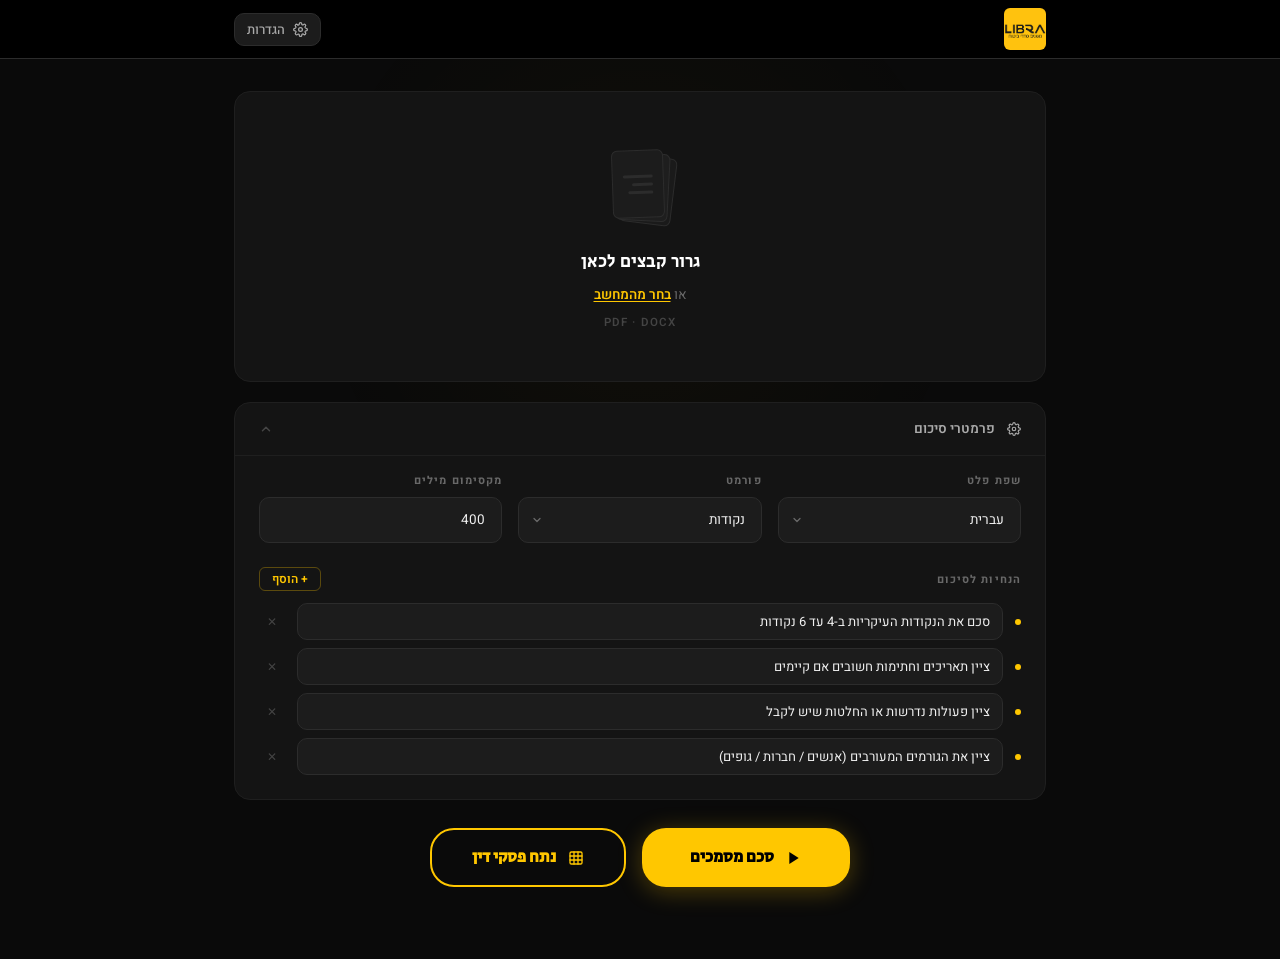
==== doc-summarizer-web/static/index.html @ 3adbd425 "Add court ruling analyzer with table output and Excel export - New /analyze endpoint extracts struct" ====
<!DOCTYPE html>
<html lang="he" dir="rtl">
<head>
  <meta charset="UTF-8" />
  <meta name="viewport" content="width=device-width, initial-scale=1.0" />
  <title>מסכם מסמכים</title>
  <link rel="preconnect" href="https://fonts.googleapis.com">
  <link rel="preconnect" href="https://fonts.gstatic.com" crossorigin>
  <link href="https://fonts.googleapis.com/css2?family=Secular+One&family=Heebo:wght@300;400;500;600;700;800&display=swap" rel="stylesheet">
  <link rel="stylesheet" href="style.css" />
</head>
<body>

  <!-- ─── Header ────────────────────────────────────────────── -->
  <header class="site-header">
    <div class="header-content">
      <div class="brand">
        <img src="libra-logo.png" alt="Libra" class="brand-logo" />
      </div>
      <button class="settings-toggle" id="settingsToggle" aria-label="הגדרות">
        <svg width="15" height="15" viewBox="0 0 24 24" fill="none" stroke="currentColor" stroke-width="2" stroke-linecap="round" stroke-linejoin="round">
          <circle cx="12" cy="12" r="3"/>
          <path d="M19.4 15a1.65 1.65 0 0 0 .33 1.82l.06.06a2 2 0 0 1-2.83 2.83l-.06-.06a1.65 1.65 0 0 0-1.82-.33 1.65 1.65 0 0 0-1 1.51V21a2 2 0 0 1-4 0v-.09A1.65 1.65 0 0 0 9 19.4a1.65 1.65 0 0 0-1.82.33l-.06.06a2 2 0 0 1-2.83-2.83l.06-.06A1.65 1.65 0 0 0 4.68 15a1.65 1.65 0 0 0-1.51-1H3a2 2 0 0 1 0-4h.09A1.65 1.65 0 0 0 4.6 9a1.65 1.65 0 0 0-.33-1.82l-.06-.06a2 2 0 0 1 2.83-2.83l.06.06A1.65 1.65 0 0 0 9 4.68a1.65 1.65 0 0 0 1-1.51V3a2 2 0 0 1 4 0v.09a1.65 1.65 0 0 0 1 1.51 1.65 1.65 0 0 0 1.82-.33l.06-.06a2 2 0 0 1 2.83 2.83l-.06.06A1.65 1.65 0 0 0 19.4 9a1.65 1.65 0 0 0 1.51 1H21a2 2 0 0 1 0 4h-.09a1.65 1.65 0 0 0-1.51 1z"/>
        </svg>
        הגדרות
      </button>
    </div>
  </header>

  <!-- ─── Settings Drawer ───────────────────────────────────── -->
  <div class="settings-overlay hidden" id="settingsOverlay">
    <div class="settings-scrim" onclick="closeSettingsPanel()"></div>
    <aside class="settings-drawer" id="settingsDrawer">
      <div class="drawer-header">
        <h2 class="drawer-title">הגדרות מערכת</h2>
        <button class="close-btn" onclick="closeSettingsPanel()" aria-label="סגור">
          <svg width="14" height="14" viewBox="0 0 24 24" fill="none" stroke="currentColor" stroke-width="2.5" stroke-linecap="round"><line x1="18" y1="6" x2="6" y2="18"/><line x1="6" y1="6" x2="18" y2="18"/></svg>
        </button>
      </div>

      <div class="drawer-body">
        <div class="field-group">
          <label class="field-label" for="apiKeyInput">Claude API Key</label>
          <div class="input-row">
            <input type="password" id="apiKeyInput" class="field-input"
                   placeholder="sk-ant-..." autocomplete="off" dir="ltr" />
            <button class="icon-btn" id="toggleKeyBtn" onclick="toggleKeyVisibility()" title="הצג/הסתר" type="button">
              <svg id="eyeIcon" width="16" height="16" viewBox="0 0 24 24" fill="none" stroke="currentColor" stroke-width="2" stroke-linecap="round" stroke-linejoin="round">
                <path d="M1 12s4-8 11-8 11 8 11 8-4 8-11 8-11-8-11-8z"/>
                <circle cx="12" cy="12" r="3"/>
              </svg>
            </button>
          </div>
          <div id="keyStatus" class="key-status"></div>
        </div>

        <div class="field-group">
          <label class="field-label" for="modelSelect">מודל</label>
          <select id="modelSelect" class="field-input field-select">
            <option value="claude-opus-4-5">Claude Opus 4.5 — יכולות מקסימליות</option>
            <option value="claude-sonnet-4-5">Claude Sonnet 4.5 — מהירות ואיכות</option>
            <option value="claude-haiku-4-5">Claude Haiku 4.5 — מהיר וחסכוני</option>
          </select>
        </div>

        <button class="save-btn" onclick="saveSettings()">
          <svg width="14" height="14" viewBox="0 0 24 24" fill="none" stroke="currentColor" stroke-width="2.5" stroke-linecap="round" stroke-linejoin="round"><polyline points="20 6 9 17 4 12"/></svg>
          שמור הגדרות
        </button>
      </div>
    </aside>
  </div>

  <!-- ─── Main ──────────────────────────────────────────────── -->
  <main class="main">

    <div id="banner" class="banner hidden"></div>

    <!-- Upload -->
    <section class="panel">
      <div id="dropZone" class="drop-zone">
        <div class="drop-inner">
          <div class="doc-stack" aria-hidden="true">
            <div class="doc doc--back"></div>
            <div class="doc doc--mid"></div>
            <div class="doc doc--front">
              <div class="doc-lines">
                <span></span><span></span><span></span>
              </div>
            </div>
          </div>
          <div class="drop-copy">
            <p class="drop-headline">גרור קבצים לכאן</p>
            <p class="drop-hint">
              או <button class="link-btn" onclick="document.getElementById('fileInput').click()">בחר מהמחשב</button>
            </p>
            <p class="drop-formats">PDF · DOCX</p>
          </div>
        </div>
        <input type="file" id="fileInput" multiple accept=".pdf,.docx,.doc" />
      </div>

      <div id="fileList" class="file-chips hidden"></div>
    </section>

    <!-- Config -->
    <section class="panel">
      <button class="panel-toggle" id="configToggle" onclick="toggleConfig()" type="button">
        <span class="panel-toggle-label">
          <svg width="14" height="14" viewBox="0 0 24 24" fill="none" stroke="currentColor" stroke-width="2" stroke-linecap="round" stroke-linejoin="round">
            <circle cx="12" cy="12" r="3"/>
            <path d="M19.4 15a1.65 1.65 0 0 0 .33 1.82l.06.06a2 2 0 0 1-2.83 2.83l-.06-.06a1.65 1.65 0 0 0-1.82-.33 1.65 1.65 0 0 0-1 1.51V21a2 2 0 0 1-4 0v-.09A1.65 1.65 0 0 0 9 19.4a1.65 1.65 0 0 0-1.82.33l-.06.06a2 2 0 0 1-2.83-2.83l.06-.06A1.65 1.65 0 0 0 4.68 15a1.65 1.65 0 0 0-1.51-1H3a2 2 0 0 1 0-4h.09A1.65 1.65 0 0 0 4.6 9a1.65 1.65 0 0 0-.33-1.82l-.06-.06a2 2 0 0 1 2.83-2.83l.06.06A1.65 1.65 0 0 0 9 4.68a1.65 1.65 0 0 0 1-1.51V3a2 2 0 0 1 4 0v.09a1.65 1.65 0 0 0 1 1.51 1.65 1.65 0 0 0 1.82-.33l.06-.06a2 2 0 0 1 2.83 2.83l-.06.06A1.65 1.65 0 0 0 19.4 9a1.65 1.65 0 0 0 1.51 1H21a2 2 0 0 1 0 4h-.09a1.65 1.65 0 0 0-1.51 1z"/>
          </svg>
          פרמטרי סיכום
        </span>
        <span class="panel-toggle-arrow open" id="configArrow">
          <svg width="14" height="14" viewBox="0 0 24 24" fill="none" stroke="currentColor" stroke-width="2.5" stroke-linecap="round" stroke-linejoin="round"><polyline points="6 9 12 15 18 9"/></svg>
        </span>
      </button>

      <div class="config-body" id="configBody">
        <div class="config-grid">
          <div class="field-group">
            <label class="field-label" for="language">שפת פלט</label>
            <select id="language" class="field-input field-select">
              <option value="עברית">עברית</option>
              <option value="English">English</option>
              <option value="ערבית">ערבית</option>
            </select>
          </div>
          <div class="field-group">
            <label class="field-label" for="format">פורמט</label>
            <select id="format" class="field-input field-select">
              <option value="bullet_points">נקודות</option>
              <option value="paragraph">פסקה</option>
            </select>
          </div>
          <div class="field-group">
            <label class="field-label" for="maxLength">מקסימום מילים</label>
            <input type="number" id="maxLength" class="field-input" value="400" min="50" max="2000" />
          </div>
        </div>

        <div class="params-section">
          <div class="params-header">
            <span class="field-label">הנחיות לסיכום</span>
            <button class="add-btn" onclick="addParameter()" type="button">+ הוסף</button>
          </div>
          <div id="paramsList" class="params-list"></div>
        </div>
      </div>
    </section>

    <!-- Actions -->
    <div class="action-row">
      <button id="summarizeBtn" class="summarize-btn" onclick="summarize()" type="button">
        <svg width="16" height="16" viewBox="0 0 24 24" fill="currentColor">
          <polygon points="5 3 19 12 5 21 5 3"/>
        </svg>
        סכם מסמכים
      </button>
      <button id="analyzeBtn" class="analyze-btn" onclick="analyzeDocuments()" type="button">
        <svg width="16" height="16" viewBox="0 0 24 24" fill="none" stroke="currentColor" stroke-width="2" stroke-linecap="round" stroke-linejoin="round">
          <rect x="3" y="3" width="18" height="18" rx="2"/><line x1="3" y1="9" x2="21" y2="9"/>
          <line x1="3" y1="15" x2="21" y2="15"/><line x1="9" y1="3" x2="9" y2="21"/>
          <line x1="15" y1="3" x2="15" y2="21"/>
        </svg>
        נתח פסקי דין
      </button>
    </div>

    <!-- Loading -->
    <div id="loadingState" class="loading-state hidden">
      <div class="loading-ring"></div>
      <p id="loadingText" class="loading-text">מעבד...</p>
    </div>

    <!-- Summarize Results -->
    <section id="resultsSection" class="hidden">
      <div class="results-heading">
        <h2 class="results-title">סיכומים</h2>
        <span id="resultsCount" class="results-count"></span>
      </div>
      <div id="resultsContainer" class="results-list"></div>
    </section>

    <!-- Court Analysis Table -->
    <section id="verdictSection" class="hidden">
      <div class="results-heading">
        <h2 class="results-title">טבלת פסקי דין</h2>
        <span id="verdictCount" class="results-count"></span>
        <button id="excelBtn" class="export-excel-btn" onclick="exportExcel()" type="button">
          <svg width="14" height="14" viewBox="0 0 24 24" fill="none" stroke="currentColor" stroke-width="2" stroke-linecap="round" stroke-linejoin="round">
            <path d="M21 15v4a2 2 0 0 1-2 2H5a2 2 0 0 1-2-2v-4"/>
            <polyline points="7 10 12 15 17 10"/><line x1="12" y1="15" x2="12" y2="3"/>
          </svg>
          הורד כאקסל
        </button>
      </div>

      <div class="table-wrap">
        <table id="verdictTable" class="verdict-table">
          <thead>
            <tr>
              <th>בית המשפט</th>
              <th>שופט</th>
              <th>תיאור המקרה</th>
              <th>פסק הדין במלל</th>
              <th>לפני מע"מ</th>
              <th>אחרי מע"מ</th>
            </tr>
          </thead>
          <tbody id="verdictTableBody"></tbody>
        </table>
      </div>

      <!-- Court Analysis -->
      <div id="courtAnalysis" class="court-analysis hidden">
        <div class="analysis-header">
          <svg width="18" height="18" viewBox="0 0 24 24" fill="none" stroke="currentColor" stroke-width="2" stroke-linecap="round" stroke-linejoin="round">
            <circle cx="12" cy="12" r="10"/><line x1="12" y1="8" x2="12" y2="12"/>
            <line x1="12" y1="16" x2="12.01" y2="16"/>
          </svg>
          <h3 class="analysis-title">ניתוח בתי המשפט</h3>
        </div>
        <div id="analysisContent" class="analysis-content"></div>
        <button class="load-analysis-btn" id="loadAnalysisBtn" onclick="loadCourtAnalysis()" type="button">
          <svg width="14" height="14" viewBox="0 0 24 24" fill="currentColor"><polygon points="5 3 19 12 5 21 5 3"/></svg>
          הפעל ניתוח בתי משפט
        </button>
      </div>
    </section>

  </main>

  <script src="app.js"></script>
</body>
</html>
---- doc-summarizer-web/static/style.css ----
/* ─── Spring property registration ────────────────────────────────────────── */
@property --mag-x {
  syntax: '<length>';
  inherits: false;
  initial-value: 0px;
}
@property --mag-y {
  syntax: '<length>';
  inherits: false;
  initial-value: 0px;
}

/* ─── Variables ─────────────────────────────────────────────────────────── */
:root {
  --c-bg:           #0a0a0a;
  --c-surface:      #141414;
  --c-surface-2:    #1c1c1c;
  --c-surface-3:    #242424;
  --c-yellow:       #FFC700;
  --c-yellow-light: #FFD740;
  --c-yellow-dim:   #997800;
  --c-yellow-bg:    rgba(255,199,0,.07);
  --c-yellow-bg2:   rgba(255,199,0,.13);
  --c-white:        #FFFFFF;
  --c-text:         #F0F0F0;
  --c-text-mid:     #AAAAAA;
  --c-text-muted:   #686868;
  --c-text-faint:   #444444;
  --c-border:       #2c2c2c;
  --c-border-soft:  #1f1f1f;
  --c-ok:           #4ade80;
  --c-ok-bg:        rgba(74,222,128,.10);
  --c-err:          #f06060;
  --c-err-bg:       rgba(240,96,96,.10);
  --c-warn-bg:      rgba(255,199,0,.10);
  --c-warn-text:    #FFC700;

  --f-display: 'Secular One', 'Assistant', sans-serif;
  --f-body:    'Heebo', 'Assistant', system-ui, sans-serif;

  --s1:  4px;  --s2:  8px;  --s3:  12px;
  --s4:  16px; --s5:  20px; --s6:  24px;
  --s8:  32px; --s10: 40px; --s12: 48px; --s16: 64px;

  --r-sm: 6px; --r-md: 10px; --r-lg: 16px; --r-xl: 24px;

  --sh-sm: 0 1px 4px rgba(0,0,0,.5);
  --sh-md: 0 4px 20px rgba(0,0,0,.6);
  --sh-lg: 0 12px 48px rgba(0,0,0,.75);

  /* Spring easing curves */
  --spring-soft:   cubic-bezier(0.22, 1, 0.36, 1);
  --spring-medium: cubic-bezier(0.34, 1.40, 0.64, 1);
  --spring-bouncy: cubic-bezier(0.34, 1.56, 0.64, 1);
}

/* ─── Reset ─────────────────────────────────────────────────────────────── */
*, *::before, *::after { box-sizing: border-box; margin: 0; padding: 0; }
html { -webkit-text-size-adjust: 100%; }

body {
  font-family: var(--f-body);
  font-size: 15px;
  line-height: 1.6;
  color: var(--c-text);
  background: var(--c-bg);
  min-height: 100vh;
  direction: rtl;
  position: relative;
  isolation: isolate;
}

/* Ambient background glow — breathes slowly, barely perceptible */
body::before {
  content: '';
  position: fixed;
  top: -10%;
  left: 50%;
  transform: translateX(-50%);
  width: 70vw;
  height: 70vw;
  max-width: 700px;
  max-height: 700px;
  border-radius: 50%;
  background: radial-gradient(circle, rgba(255,199,0,0.032) 0%, transparent 68%);
  pointer-events: none;
  z-index: -1;
  animation: ambientPulse 9s ease-in-out infinite;
}

@keyframes ambientPulse {
  0%, 100% { opacity: 0.55; transform: translateX(-50%) scale(1); }
  50%       { opacity: 1;    transform: translateX(-50%) scale(1.12); }
}

/* ─── Header ─────────────────────────────────────────────────────────────── */
.site-header {
  background: rgba(0,0,0,0.92);
  backdrop-filter: blur(12px);
  -webkit-backdrop-filter: blur(12px);
  position: sticky;
  top: 0;
  z-index: 100;
  border-bottom: 1px solid var(--c-border);
}

.header-content {
  max-width: 860px;
  margin: 0 auto;
  padding: 0 var(--s6);
  height: 58px;
  display: flex;
  align-items: center;
  justify-content: space-between;
}

.brand { display: flex; align-items: center; gap: var(--s3); }

.brand-logo {
  height: 42px;
  width: auto;
  border-radius: var(--r-sm);
  display: block;
}

.brand-text { display: flex; flex-direction: column; gap: 1px; }

.brand-name {
  font-family: var(--f-display);
  font-size: 15.5px;
  color: var(--c-white);
  line-height: 1;
}

.brand-sub {
  font-size: 10.5px;
  color: var(--c-text-muted);
  line-height: 1;
  letter-spacing: 0.03em;
}

.settings-toggle {
  display: flex;
  align-items: center;
  gap: var(--s2);
  padding: 6px var(--s3);
  background: var(--c-surface-2);
  color: var(--c-text-mid);
  border: 1px solid var(--c-border);
  border-radius: var(--r-md);
  font-family: var(--f-body);
  font-size: 13px;
  font-weight: 500;
  cursor: pointer;
  transition: background 0.18s, color 0.18s, border-color 0.18s, transform 0.18s var(--spring-bouncy);
}

.settings-toggle:hover {
  background: var(--c-surface-3);
  color: var(--c-yellow);
  border-color: rgba(255,199,0,.4);
  transform: translateY(-1px);
}

.settings-toggle:active { transform: translateY(0); }

/* ─── Settings Drawer ────────────────────────────────────────────────────── */
.settings-overlay {
  position: fixed;
  inset: 0;
  z-index: 200;
  display: flex;
}

.settings-scrim {
  position: absolute;
  inset: 0;
  background: rgba(0,0,0,.78);
  backdrop-filter: blur(4px);
  -webkit-backdrop-filter: blur(4px);
  transition: opacity 0.22s ease;
}

.settings-overlay.is-closing .settings-scrim {
  opacity: 0;
}

.settings-drawer {
  position: relative;
  z-index: 1;
  margin-right: auto;
  width: min(380px, 100vw);
  height: 100%;
  background: var(--c-surface);
  border-left: 1px solid var(--c-border);
  box-shadow: var(--sh-lg);
  display: flex;
  flex-direction: column;
  animation: slideInLeft 0.32s var(--spring-medium) both;
}

.settings-drawer.is-closing {
  animation: slideOutLeft 0.22s cubic-bezier(0.4, 0, 1, 1) forwards;
}

@keyframes slideInLeft {
  from { transform: translateX(-100%); }
  to   { transform: translateX(0); }
}

@keyframes slideOutLeft {
  from { transform: translateX(0); }
  to   { transform: translateX(-100%); }
}

.drawer-header {
  display: flex;
  align-items: center;
  justify-content: space-between;
  padding: var(--s5) var(--s6);
  border-bottom: 1px solid var(--c-border);
  flex-shrink: 0;
}

.drawer-title {
  font-family: var(--f-display);
  font-size: 17px;
  color: var(--c-white);
}

.close-btn {
  width: 30px;
  height: 30px;
  display: flex;
  align-items: center;
  justify-content: center;
  background: none;
  border: 1px solid var(--c-border);
  border-radius: var(--r-sm);
  color: var(--c-text-muted);
  cursor: pointer;
  transition: background 0.16s, color 0.16s, border-color 0.16s, transform 0.18s var(--spring-bouncy);
}

.close-btn:hover {
  background: var(--c-err-bg);
  color: var(--c-err);
  border-color: rgba(240,96,96,.35);
  transform: rotate(90deg) scale(1.1);
}

.drawer-body {
  padding: var(--s6);
  display: flex;
  flex-direction: column;
  gap: var(--s6);
  flex: 1;
  overflow-y: auto;
}

/* ─── Fields ─────────────────────────────────────────────────────────────── */
.field-group { display: flex; flex-direction: column; gap: var(--s2); }

.field-label {
  font-size: 11px;
  font-weight: 700;
  color: var(--c-text-muted);
  text-transform: uppercase;
  letter-spacing: 0.10em;
}

.field-input {
  width: 100%;
  padding: var(--s3) var(--s4);
  background: var(--c-surface-2);
  border: 1.5px solid var(--c-border);
  border-radius: var(--r-md);
  font-family: var(--f-body);
  font-size: 13.5px;
  color: var(--c-text);
  direction: rtl;
  transition: border-color 0.16s, background 0.16s, box-shadow 0.16s;
  appearance: none;
  -webkit-appearance: none;
}

.field-input:focus {
  outline: none;
  border-color: var(--c-yellow);
  background: var(--c-surface-3);
  box-shadow: 0 0 0 3px rgba(255,199,0,.12);
}

.field-select {
  background-image: url("data:image/svg+xml,%3Csvg xmlns='http://www.w3.org/2000/svg' width='12' height='12' viewBox='0 0 24 24' fill='none' stroke='%23686868' stroke-width='2.5' stroke-linecap='round' stroke-linejoin='round'%3E%3Cpolyline points='6 9 12 15 18 9'/%3E%3C/svg%3E");
  background-repeat: no-repeat;
  background-position: left 12px center;
  padding-left: 36px;
  cursor: pointer;
}

.input-row { display: flex; gap: var(--s2); }
.input-row .field-input { flex: 1; }

.icon-btn {
  width: 42px;
  height: 42px;
  flex-shrink: 0;
  display: flex;
  align-items: center;
  justify-content: center;
  background: var(--c-surface-2);
  border: 1.5px solid var(--c-border);
  border-radius: var(--r-md);
  color: var(--c-text-muted);
  cursor: pointer;
  transition: background 0.16s, color 0.16s, border-color 0.16s;
}

.icon-btn:hover { background: var(--c-surface-3); color: var(--c-yellow); border-color: rgba(255,199,0,.4); }

.key-status {
  font-size: 12.5px;
  font-weight: 600;
  color: var(--c-ok);
  min-height: 18px;
  display: flex;
  align-items: center;
  gap: 4px;
}

.key-status.missing { color: var(--c-err); }

.save-btn {
  display: flex;
  align-items: center;
  justify-content: center;
  gap: var(--s2);
  width: 100%;
  padding: var(--s3) var(--s6);
  background: var(--c-yellow);
  color: #000;
  border: none;
  border-radius: var(--r-md);
  font-family: var(--f-body);
  font-size: 14px;
  font-weight: 700;
  cursor: pointer;
  transition: background 0.16s, transform 0.22s var(--spring-bouncy), box-shadow 0.16s;
  margin-top: auto;
}

.save-btn:hover {
  background: var(--c-yellow-light);
  transform: translateY(-2px);
  box-shadow: 0 6px 20px rgba(255,199,0,.3);
}

.save-btn:active { transform: translateY(0); }

/* ─── Banner ─────────────────────────────────────────────────────────────── */
.banner {
  padding: var(--s3) var(--s5);
  border-radius: var(--r-md);
  font-size: 13.5px;
  font-weight: 500;
  display: flex;
  align-items: center;
  gap: var(--s2);
  border: 1px solid transparent;
  animation: bannerIn 0.3s var(--spring-soft) both;
}

@keyframes bannerIn {
  from { opacity: 0; transform: translateY(-6px); }
  to   { opacity: 1; transform: translateY(0); }
}

.banner.warning { background: var(--c-warn-bg);  color: var(--c-warn-text); border-color: rgba(255,199,0,.2); }
.banner.error   { background: var(--c-err-bg);   color: var(--c-err);       border-color: rgba(240,96,96,.2); }
.banner.success { background: var(--c-ok-bg);    color: var(--c-ok);        border-color: rgba(74,222,128,.2); }

.hidden { display: none !important; }

/* ─── Main Layout ────────────────────────────────────────────────────────── */
.main {
  max-width: 860px;
  margin: 0 auto;
  padding: var(--s8) var(--s6) var(--s16);
  display: flex;
  flex-direction: column;
  gap: var(--s5);
}

.panel {
  background: var(--c-surface);
  border-radius: var(--r-lg);
  border: 1px solid var(--c-border-soft);
  overflow: hidden;
  transition: border-color 0.2s;
}

.panel:focus-within {
  border-color: rgba(255,199,0,.18);
}

/* ─── Drop Zone ──────────────────────────────────────────────────────────── */
.drop-zone {
  padding: var(--s12) var(--s6);
  cursor: pointer;
  transition: background 0.22s;
  position: relative;
}

.drop-zone:hover { background: var(--c-yellow-bg); }
.drop-zone.over  { background: var(--c-yellow-bg2); outline: 2px dashed var(--c-yellow); outline-offset: -4px; }

.drop-inner { display: flex; flex-direction: column; align-items: center; gap: var(--s6); }

/* Document stack illustration */
.doc-stack { position: relative; width: 68px; height: 84px; flex-shrink: 0; }

.doc {
  position: absolute;
  width: 52px;
  height: 68px;
  border-radius: var(--r-sm);
  border: 1.5px solid var(--c-border);
  background: var(--c-surface-2);
  transition: border-color 0.22s, transform 0.35s var(--spring-soft);
}

.doc--back  { bottom: 0; right: 0;  transform: rotate(7deg);  background: #1a1a1a; }
.doc--mid   { bottom: 3px; right: 5px; transform: rotate(3deg);  background: #1e1e1e; }
.doc--front {
  bottom: 6px; right: 10px;
  transform: rotate(-2deg);
  background: var(--c-surface-2);
  display: flex;
  flex-direction: column;
  align-items: center;
  justify-content: center;
  gap: 5px;
  padding: 10px;
}

.doc-lines { display: flex; flex-direction: column; gap: 5px; width: 100%; }

.doc-lines span {
  display: block;
  height: 3px;
  background: var(--c-border);
  border-radius: 2px;
  transition: background 0.22s, width 0.3s var(--spring-soft);
}

.doc-lines span:nth-child(1) { width: 100%; }
.doc-lines span:nth-child(2) { width: 70%; }
.doc-lines span:nth-child(3) { width: 85%; }

.drop-zone:hover .doc--back,
.drop-zone.over  .doc--back  { transform: rotate(10deg) translateY(-4px);  border-color: var(--c-yellow); }
.drop-zone:hover .doc--mid,
.drop-zone.over  .doc--mid   { transform: rotate(4.5deg) translateY(-2px); border-color: rgba(255,199,0,.45); }
.drop-zone:hover .doc--front,
.drop-zone.over  .doc--front { transform: rotate(-3.5deg) translateY(-2px) scale(1.02); border-color: var(--c-yellow); }
.drop-zone:hover .doc-lines span,
.drop-zone.over  .doc-lines span { background: var(--c-yellow-dim); }

.drop-copy { text-align: center; display: flex; flex-direction: column; align-items: center; gap: var(--s2); }

.drop-headline { font-family: var(--f-display); font-size: 18px; color: var(--c-white); }

.drop-hint { font-size: 13.5px; color: var(--c-text-muted); }

.link-btn {
  background: none;
  border: none;
  color: var(--c-yellow);
  font-size: inherit;
  font-family: inherit;
  font-weight: 600;
  cursor: pointer;
  text-decoration: underline;
  text-underline-offset: 2px;
  padding: 0;
  transition: color 0.14s;
}

.link-btn:hover { color: var(--c-yellow-light); }

.drop-formats {
  font-size: 11.5px;
  color: var(--c-text-faint);
  letter-spacing: 0.10em;
  font-weight: 600;
}

#fileInput { display: none; }

/* ─── File Chips ─────────────────────────────────────────────────────────── */
.file-chips {
  display: flex;
  flex-wrap: wrap;
  gap: var(--s2);
  padding: var(--s4) var(--s5);
  background: var(--c-surface-2);
  border-top: 1px solid var(--c-border-soft);
}

.file-chip {
  display: inline-flex;
  align-items: center;
  gap: var(--s2);
  padding: 4px var(--s3);
  background: var(--c-surface-3);
  border: 1px solid var(--c-border);
  border-radius: 100px;
  font-size: 12.5px;
  color: var(--c-text-mid);
  animation: chipIn 0.42s var(--spring-bouncy) both;
  transition: border-color 0.16s, background 0.16s;
}

.file-chip:hover { border-color: rgba(255,199,0,.3); background: var(--c-surface); }

/* Spring entrance — bounces in from slightly below */
@keyframes chipIn {
  0%   { transform: scale(0.6) translateY(6px); opacity: 0; }
  60%  { transform: scale(1.05) translateY(-2px); opacity: 1; }
  100% { transform: scale(1) translateY(0); opacity: 1; }
}

/* Exit — shrinks and fades down */
.file-chip.removing {
  animation: chipOut 0.22s cubic-bezier(0.4, 0, 1, 1) forwards;
  pointer-events: none;
}

@keyframes chipOut {
  to { transform: scale(0.7) translateY(5px); opacity: 0; }
}

.chip-ext {
  font-size: 9.5px;
  font-weight: 700;
  padding: 1px 5px;
  border-radius: 3px;
  background: var(--c-yellow-bg2);
  color: var(--c-yellow);
  letter-spacing: 0.04em;
  text-transform: uppercase;
  border: 1px solid rgba(255,199,0,.22);
}

.chip-name { max-width: 180px; white-space: nowrap; overflow: hidden; text-overflow: ellipsis; }

.chip-remove {
  width: 17px;
  height: 17px;
  display: flex;
  align-items: center;
  justify-content: center;
  background: none;
  border: none;
  color: var(--c-text-faint);
  cursor: pointer;
  font-size: 11px;
  border-radius: 50%;
  padding: 0;
  transition: background 0.14s, color 0.14s, transform 0.2s var(--spring-bouncy);
  flex-shrink: 0;
}

.chip-remove:hover {
  background: var(--c-err-bg);
  color: var(--c-err);
  transform: rotate(90deg) scale(1.2);
}

/* ─── Config Panel ───────────────────────────────────────────────────────── */
.panel-toggle {
  width: 100%;
  display: flex;
  align-items: center;
  justify-content: space-between;
  padding: var(--s4) var(--s6);
  background: none;
  border: none;
  cursor: pointer;
  font-family: var(--f-body);
  font-size: 13.5px;
  font-weight: 600;
  color: var(--c-text-mid);
  transition: background 0.16s;
}

.panel-toggle:hover { background: var(--c-surface-2); }

.panel-toggle-label { display: flex; align-items: center; gap: var(--s3); color: var(--c-text-mid); }

.panel-toggle-arrow {
  color: var(--c-text-faint);
  transition: transform 0.32s var(--spring-soft);
  display: flex;
}

.panel-toggle-arrow.open { transform: rotate(180deg); }

.config-body {
  padding: var(--s4) var(--s6) var(--s6);
  border-top: 1px solid var(--c-border-soft);
  display: flex;
  flex-direction: column;
  gap: var(--s6);
  overflow: hidden;
  /* max-height and opacity controlled by JS spring animation */
  transition: opacity 0.28s ease;
}

.config-grid {
  display: grid;
  grid-template-columns: repeat(auto-fit, minmax(175px, 1fr));
  gap: var(--s4);
}

/* ─── Parameters ─────────────────────────────────────────────────────────── */
.params-section { display: flex; flex-direction: column; gap: var(--s3); }

.params-header { display: flex; align-items: center; justify-content: space-between; }

.add-btn {
  font-family: var(--f-body);
  font-size: 12px;
  font-weight: 600;
  color: var(--c-yellow);
  background: none;
  border: 1.5px solid rgba(255,199,0,.3);
  border-radius: var(--r-sm);
  padding: 2px var(--s3);
  cursor: pointer;
  transition: border-color 0.16s, background 0.16s, transform 0.2s var(--spring-bouncy);
}

.add-btn:hover {
  border-color: var(--c-yellow);
  background: var(--c-yellow-bg);
  transform: scale(1.04);
}

.params-list { display: flex; flex-direction: column; gap: var(--s2); }

.param-item {
  display: flex;
  align-items: center;
  gap: var(--s3);
  animation: paramIn 0.32s var(--spring-bouncy) both;
}

@keyframes paramIn {
  from { opacity: 0; transform: translateY(-8px) scale(0.97); }
  to   { opacity: 1; transform: translateY(0) scale(1); }
}

.param-dot {
  width: 6px;
  height: 6px;
  border-radius: 50%;
  background: var(--c-yellow);
  flex-shrink: 0;
}

.param-item .field-input { flex: 1; padding: var(--s2) var(--s3); font-size: 13px; }

.param-del {
  width: 26px;
  height: 26px;
  flex-shrink: 0;
  display: flex;
  align-items: center;
  justify-content: center;
  background: none;
  border: 1px solid transparent;
  border-radius: var(--r-sm);
  color: var(--c-text-faint);
  cursor: pointer;
  font-size: 12px;
  transition: background 0.14s, color 0.14s, border-color 0.14s, transform 0.2s var(--spring-bouncy);
}

.param-del:hover {
  background: var(--c-err-bg);
  color: var(--c-err);
  border-color: rgba(240,96,96,.3);
  transform: rotate(90deg) scale(1.15);
}

/* ─── Action Row ─────────────────────────────────────────────────────────── */

.summarize-btn {
  --mag-x: 0px;
  --mag-y: 0px;
  display: flex;
  align-items: center;
  gap: var(--s3);
  padding: var(--s4) var(--s12);
  background: var(--c-yellow);
  color: #000;
  border: none;
  border-radius: var(--r-xl);
  font-family: var(--f-display);
  font-size: 16px;
  cursor: pointer;
  box-shadow: 0 4px 24px rgba(255,199,0,.28);
  /* JS controls transform for magnetic effect; only bg/shadow here */
  transition: background 0.15s, box-shadow 0.18s;
  font-weight: 700;
  will-change: transform;
  transform: translate(var(--mag-x), var(--mag-y));
  position: relative;
}

/* Glow ring that expands on hover */
.summarize-btn::after {
  content: '';
  position: absolute;
  inset: -4px;
  border-radius: calc(var(--r-xl) + 4px);
  background: rgba(255,199,0,0);
  box-shadow: 0 0 0 0 rgba(255,199,0,0);
  transition: box-shadow 0.3s ease;
  pointer-events: none;
}

.summarize-btn:hover::after {
  box-shadow: 0 0 0 6px rgba(255,199,0,0.1);
}

.summarize-btn:hover {
  background: var(--c-yellow-light);
  box-shadow: 0 8px 36px rgba(255,199,0,.46);
}

.summarize-btn:active {
  box-shadow: 0 2px 12px rgba(255,199,0,.22);
}

.summarize-btn:disabled {
  background: var(--c-surface-3);
  color: var(--c-text-faint);
  box-shadow: none;
  cursor: not-allowed;
  transform: none !important;
}

.summarize-btn:disabled::after { display: none; }

/* Spinner inside button while loading */
.btn-spinner {
  width: 15px;
  height: 15px;
  border: 2px solid rgba(0,0,0,0.25);
  border-top-color: #000;
  border-radius: 50%;
  animation: spin 0.6s linear infinite;
  flex-shrink: 0;
}

/* ─── Loading ────────────────────────────────────────────────────────────── */
.loading-state {
  display: flex;
  flex-direction: column;
  align-items: center;
  gap: var(--s4);
  padding: var(--s12);
  position: relative;
}

/* Soft pulsing glow behind the spinner */
.loading-state::before {
  content: '';
  position: absolute;
  top: 50%;
  left: 50%;
  transform: translate(-50%, -50%);
  width: 120px;
  height: 120px;
  border-radius: 50%;
  background: radial-gradient(circle, rgba(255,199,0,0.08), transparent 70%);
  animation: loadGlow 2.2s ease-in-out infinite;
  pointer-events: none;
}

@keyframes loadGlow {
  0%, 100% { transform: translate(-50%, -50%) scale(0.8); opacity: 0.5; }
  50%       { transform: translate(-50%, -50%) scale(1.2); opacity: 1; }
}

.loading-ring {
  width: 44px;
  height: 44px;
  border: 3px solid var(--c-border);
  border-top-color: var(--c-yellow);
  border-radius: 50%;
  animation: spin 0.65s linear infinite;
  box-shadow: 0 0 18px rgba(255,199,0,.22);
  filter: drop-shadow(0 0 5px rgba(255,199,0,.35));
  position: relative;
  z-index: 1;
}

@keyframes spin { to { transform: rotate(360deg); } }

.loading-text {
  font-size: 13.5px;
  color: var(--c-text-muted);
  font-weight: 500;
  transition: opacity 0.22s ease;
  position: relative;
  z-index: 1;
}

/* ─── Results ────────────────────────────────────────────────────────────── */
.results-heading { display: flex; align-items: baseline; gap: var(--s3); margin-bottom: var(--s5); }

.results-title {
  font-family: var(--f-display);
  font-size: 20px;
  color: var(--c-white);
  animation: titleIn 0.4s var(--spring-soft) both;
}

@keyframes titleIn {
  from { opacity: 0; transform: translateY(8px); }
  to   { opacity: 1; transform: translateY(0); }
}

.results-count {
  font-size: 13px;
  color: var(--c-text-muted);
  font-weight: 500;
  animation: titleIn 0.4s 0.05s var(--spring-soft) both;
}

.results-list { display: flex; flex-direction: column; gap: var(--s6); }

/* ─── Result Card ────────────────────────────────────────────────────────── */
.result-card {
  background: var(--c-surface);
  border-radius: var(--r-lg);
  border: 1px solid var(--c-border-soft);
  overflow: hidden;
  animation: cardIn 0.45s var(--spring-soft) both;
  transition: border-color 0.2s, box-shadow 0.2s;
}

.result-card:hover {
  border-color: rgba(255,199,0,.12);
  box-shadow: 0 4px 24px rgba(0,0,0,.5);
}

@keyframes cardIn {
  from { opacity: 0; transform: translateY(18px) scale(0.98); }
  60%  { transform: translateY(-3px) scale(1.002); }
  to   { opacity: 1; transform: translateY(0) scale(1); }
}

/* Yellow accent bar on top */
.result-card:not(.is-error)::before {
  content: '';
  display: block;
  height: 3px;
  background: linear-gradient(90deg, var(--c-yellow) 0%, rgba(255,199,0,.15) 100%);
  transition: background 0.3s;
}

.result-card:not(.is-error):hover::before {
  background: linear-gradient(90deg, var(--c-yellow-light) 0%, rgba(255,215,64,.25) 100%);
}

.result-card.is-error { background: var(--c-err-bg); border-color: rgba(240,96,96,.2); }

.result-card-head {
  display: flex;
  align-items: flex-start;
  justify-content: space-between;
  gap: var(--s4);
  padding: var(--s5) var(--s6);
  border-bottom: 1px solid var(--c-border-soft);
}

.result-file-info { display: flex; flex-direction: column; gap: 3px; min-width: 0; }

.result-filename {
  font-family: var(--f-display);
  font-size: 15px;
  color: var(--c-white);
  white-space: nowrap;
  overflow: hidden;
  text-overflow: ellipsis;
}

.result-meta {
  font-size: 11.5px;
  color: var(--c-text-faint);
  display: flex;
  align-items: center;
  gap: var(--s2);
}

.truncated-tag {
  display: inline-flex;
  align-items: center;
  padding: 1px 6px;
  border-radius: 100px;
  font-size: 10.5px;
  font-weight: 700;
  background: var(--c-warn-bg);
  color: var(--c-warn-text);
  letter-spacing: 0.03em;
  border: 1px solid rgba(255,199,0,.22);
}

.result-actions { display: flex; gap: var(--s2); flex-shrink: 0; }

.export-btn {
  display: inline-flex;
  align-items: center;
  gap: 5px;
  padding: 5px var(--s3);
  background: var(--c-surface-2);
  color: var(--c-text-mid);
  border: 1px solid var(--c-border);
  border-radius: var(--r-md);
  font-family: var(--f-body);
  font-size: 12px;
  font-weight: 600;
  cursor: pointer;
  transition: background 0.16s, border-color 0.16s, color 0.16s,
              transform 0.22s var(--spring-bouncy), box-shadow 0.16s;
}

.export-btn:hover {
  background: var(--c-yellow-bg2);
  border-color: rgba(255,199,0,.4);
  color: var(--c-yellow);
  transform: translateY(-2px);
  box-shadow: 0 4px 12px rgba(255,199,0,.15);
}

.export-btn:active { transform: translateY(0); }

/* ─── Summary Body ───────────────────────────────────────────────────────── */
.result-body { padding: var(--s6) var(--s6); }

.summary-list {
  list-style: none;
  display: flex;
  flex-direction: column;
  direction: rtl;
}

.summary-item {
  display: flex;
  align-items: flex-start;
  gap: var(--s4);
  padding: var(--s4) var(--s2);
  border-bottom: 1px solid var(--c-border-soft);
  direction: rtl;
  animation: itemIn 0.4s var(--spring-soft) both;
}

.summary-item:last-child { border-bottom: none; }

/* Spring entrance from start-side (right in RTL), with subtle overshoot */
@keyframes itemIn {
  from { opacity: 0; transform: translateX(14px) scale(0.98); }
  65%  { opacity: 1; transform: translateX(-3px); }
  to   { opacity: 1; transform: translateX(0) scale(1); }
}

.summary-bullet {
  flex-shrink: 0;
  min-width: 28px;
  height: 28px;
  background: var(--c-yellow-bg);
  border: 1px solid rgba(255,199,0,.22);
  border-radius: 50%;
  display: flex;
  align-items: center;
  justify-content: center;
  font-size: 11px;
  font-weight: 700;
  color: var(--c-yellow);
  margin-top: 3px;
  transition: background 0.16s, border-color 0.16s;
}

.summary-item:hover .summary-bullet {
  background: var(--c-yellow-bg2);
  border-color: rgba(255,199,0,.4);
}

.summary-text {
  flex: 1;
  font-size: 15px;
  line-height: 1.85;
  color: var(--c-text);
  text-align: right;
}

/* Paragraph mode */
.summary-para {
  font-size: 15px;
  line-height: 1.85;
  color: var(--c-text);
  text-align: right;
  direction: rtl;
  padding-bottom: var(--s4);
  margin-bottom: var(--s4);
  border-bottom: 1px solid var(--c-border-soft);
  animation: itemIn 0.35s var(--spring-soft) both;
}

.summary-para:last-child { border-bottom: none; margin-bottom: 0; padding-bottom: 0; }

.result-error-body {
  padding: var(--s5) var(--s6);
  font-size: 13.5px;
  color: var(--c-err);
  font-weight: 500;
}

/* ─── Responsive ─────────────────────────────────────────────────────────── */
@media (max-width: 600px) {
  .header-content    { padding: 0 var(--s4); }
  .brand-sub         { display: none; }
  .main              { padding: var(--s5) var(--s4) var(--s12); gap: var(--s4); }
  .config-grid       { grid-template-columns: 1fr; }
  .result-card-head  { flex-direction: column; gap: var(--s3); }
  .summarize-btn     { padding: var(--s4) var(--s8); }
  .settings-drawer   { width: 100vw; }
  .result-body       { padding: var(--s4) var(--s4); }
  .summary-item      { gap: var(--s3); }
}

/* ─── Analyze Button ────────────────────────────────────────────────────── */
.action-row {
  display: flex;
  justify-content: center;
  gap: var(--s4);
  padding: var(--s2) 0;
  flex-wrap: wrap;
}

.analyze-btn {
  display: flex;
  align-items: center;
  gap: var(--s3);
  padding: var(--s4) var(--s10);
  background: transparent;
  color: var(--c-yellow);
  border: 2px solid var(--c-yellow);
  border-radius: var(--r-xl);
  font-family: var(--f-display);
  font-size: 16px;
  cursor: pointer;
  font-weight: 700;
  transition: background 0.18s, color 0.18s, transform 0.22s var(--spring-bouncy), box-shadow 0.18s;
  will-change: transform;
}

.analyze-btn:hover {
  background: var(--c-yellow-bg2);
  box-shadow: 0 6px 24px rgba(255,199,0,.22);
  transform: translateY(-2px);
}

.analyze-btn:active { transform: translateY(0); }

.analyze-btn:disabled {
  opacity: 0.45;
  cursor: not-allowed;
  transform: none !important;
}

/* ─── Verdict Table ──────────────────────────────────────────────────────── */
.table-wrap {
  overflow-x: auto;
  border-radius: var(--r-lg);
  border: 1px solid var(--c-border);
  box-shadow: var(--sh-md);
  margin-bottom: var(--s6);
}

.verdict-table {
  width: 100%;
  border-collapse: collapse;
  font-size: 13.5px;
  direction: rtl;
}

.verdict-table thead th {
  background: var(--c-surface-2);
  color: var(--c-yellow);
  font-family: var(--f-display);
  font-size: 12.5px;
  font-weight: 700;
  text-align: right;
  padding: var(--s3) var(--s4);
  border-bottom: 2px solid var(--c-yellow-dim);
  white-space: nowrap;
  letter-spacing: 0.03em;
}

.verdict-table tbody tr {
  border-bottom: 1px solid var(--c-border-soft);
  transition: background 0.14s;
}

.verdict-table tbody tr:last-child { border-bottom: none; }
.verdict-table tbody tr:nth-child(odd)  { background: var(--c-surface); }
.verdict-table tbody tr:nth-child(even) { background: var(--c-surface-2); }
.verdict-table tbody tr:hover           { background: var(--c-yellow-bg); }

.verdict-table td {
  padding: var(--s3) var(--s4);
  vertical-align: top;
  text-align: right;
  color: var(--c-text);
  line-height: 1.65;
}

.verdict-table td.amount-cell {
  font-weight: 700;
  color: var(--c-ok);
  white-space: nowrap;
}

.verdict-table td.amount-zero { color: var(--c-text-muted); }
.verdict-table tr.is-error td { color: var(--c-err); font-style: italic; }

.verdict-table td.verdict-cell {
  max-width: 320px;
  font-size: 13px;
  color: var(--c-text-mid);
}

.verdict-table td.court-cell { font-weight: 600; white-space: nowrap; }
.verdict-table td.judge-cell { white-space: nowrap; }

/* ─── Excel Export Button ────────────────────────────────────────────────── */
.export-excel-btn {
  display: inline-flex;
  align-items: center;
  gap: var(--s2);
  padding: 6px var(--s4);
  background: var(--c-ok-bg);
  color: var(--c-ok);
  border: 1px solid rgba(74,222,128,.3);
  border-radius: var(--r-md);
  font-family: var(--f-body);
  font-size: 13px;
  font-weight: 700;
  cursor: pointer;
  margin-right: auto;
  transition: background 0.16s, border-color 0.16s, transform 0.22s var(--spring-bouncy), box-shadow 0.16s;
}

.export-excel-btn:hover {
  background: rgba(74,222,128,.18);
  border-color: rgba(74,222,128,.55);
  transform: translateY(-2px);
  box-shadow: 0 4px 14px rgba(74,222,128,.18);
}

.export-excel-btn:active { transform: translateY(0); }

/* ─── Court Analysis Card ────────────────────────────────────────────────── */
.court-analysis {
  background: var(--c-surface);
  border: 1px solid var(--c-border);
  border-radius: var(--r-lg);
  overflow: hidden;
  animation: cardIn 0.45s var(--spring-soft) both;
  margin-top: var(--s2);
}

.analysis-header {
  display: flex;
  align-items: center;
  gap: var(--s3);
  padding: var(--s4) var(--s6);
  border-bottom: 1px solid var(--c-border-soft);
  background: var(--c-surface-2);
}

.analysis-title {
  font-family: var(--f-display);
  font-size: 16px;
  color: var(--c-white);
}

.analysis-content {
  padding: var(--s5) var(--s6);
  font-size: 14.5px;
  line-height: 1.9;
  color: var(--c-text);
  direction: rtl;
  white-space: pre-wrap;
}

.load-analysis-btn {
  display: flex;
  align-items: center;
  gap: var(--s2);
  margin: 0 var(--s6) var(--s5);
  padding: var(--s3) var(--s5);
  background: var(--c-yellow-bg2);
  color: var(--c-yellow);
  border: 1.5px solid rgba(255,199,0,.35);
  border-radius: var(--r-md);
  font-family: var(--f-body);
  font-size: 13px;
  font-weight: 700;
  cursor: pointer;
  transition: background 0.16s, border-color 0.16s, transform 0.22s var(--spring-bouncy);
}

.load-analysis-btn:hover {
  background: var(--c-yellow-bg);
  border-color: var(--c-yellow);
  transform: translateY(-1px);
}

/* ─── Reduced Motion ────────────────────────────────────────────────────── */
@media (prefers-reduced-motion: reduce) {
  *,
  *::before,
  *::after {
    animation-duration: 0.01ms !important;
    animation-iteration-count: 1 !important;
    transition-duration: 0.01ms !important;
    transition-delay: 0ms !important;
  }
  body::before { display: none; }
  .loading-state::before { display: none; }
  .summarize-btn:hover::after { display: none; }
}
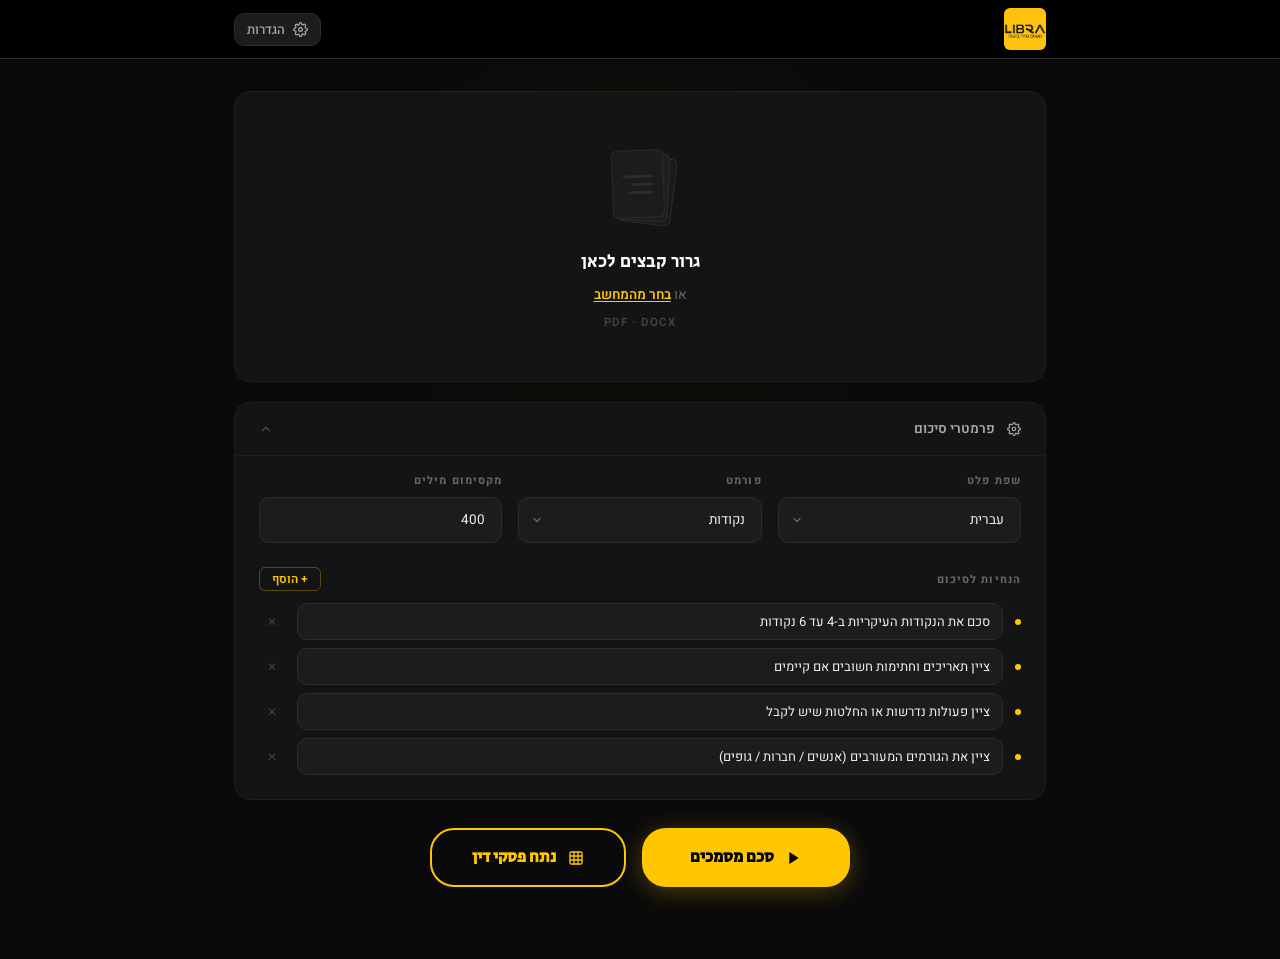
==== commit 7f152f12: "Fix table display and auto-trigger court analysis - court_analyze.py: use model from settings instea" ====
--- a/doc-summarizer-web/static/index.html
+++ b/doc-summarizer-web/static/index.html
@@ -222,12 +222,9 @@
             <line x1="12" y1="16" x2="12.01" y2="16"/>
           </svg>
           <h3 class="analysis-title">ניתוח בתי המשפט</h3>
+          <div id="analysisSpinner" class="loading-ring" style="width:22px;height:22px;border-width:2px;margin-right:auto"></div>
         </div>
         <div id="analysisContent" class="analysis-content"></div>
-        <button class="load-analysis-btn" id="loadAnalysisBtn" onclick="loadCourtAnalysis()" type="button">
-          <svg width="14" height="14" viewBox="0 0 24 24" fill="currentColor"><polygon points="5 3 19 12 5 21 5 3"/></svg>
-          הפעל ניתוח בתי משפט
-        </button>
       </div>
     </section>
 
--- a/doc-summarizer-web/static/style.css
+++ b/doc-summarizer-web/static/style.css
@@ -1210,28 +1210,6 @@
   white-space: pre-wrap;
 }
 
-.load-analysis-btn {
-  display: flex;
-  align-items: center;
-  gap: var(--s2);
-  margin: 0 var(--s6) var(--s5);
-  padding: var(--s3) var(--s5);
-  background: var(--c-yellow-bg2);
-  color: var(--c-yellow);
-  border: 1.5px solid rgba(255,199,0,.35);
-  border-radius: var(--r-md);
-  font-family: var(--f-body);
-  font-size: 13px;
-  font-weight: 700;
-  cursor: pointer;
-  transition: background 0.16s, border-color 0.16s, transform 0.22s var(--spring-bouncy);
-}
-
-.load-analysis-btn:hover {
-  background: var(--c-yellow-bg);
-  border-color: var(--c-yellow);
-  transform: translateY(-1px);
-}
 
 /* ─── Reduced Motion ────────────────────────────────────────────────────── */
 @media (prefers-reduced-motion: reduce) {
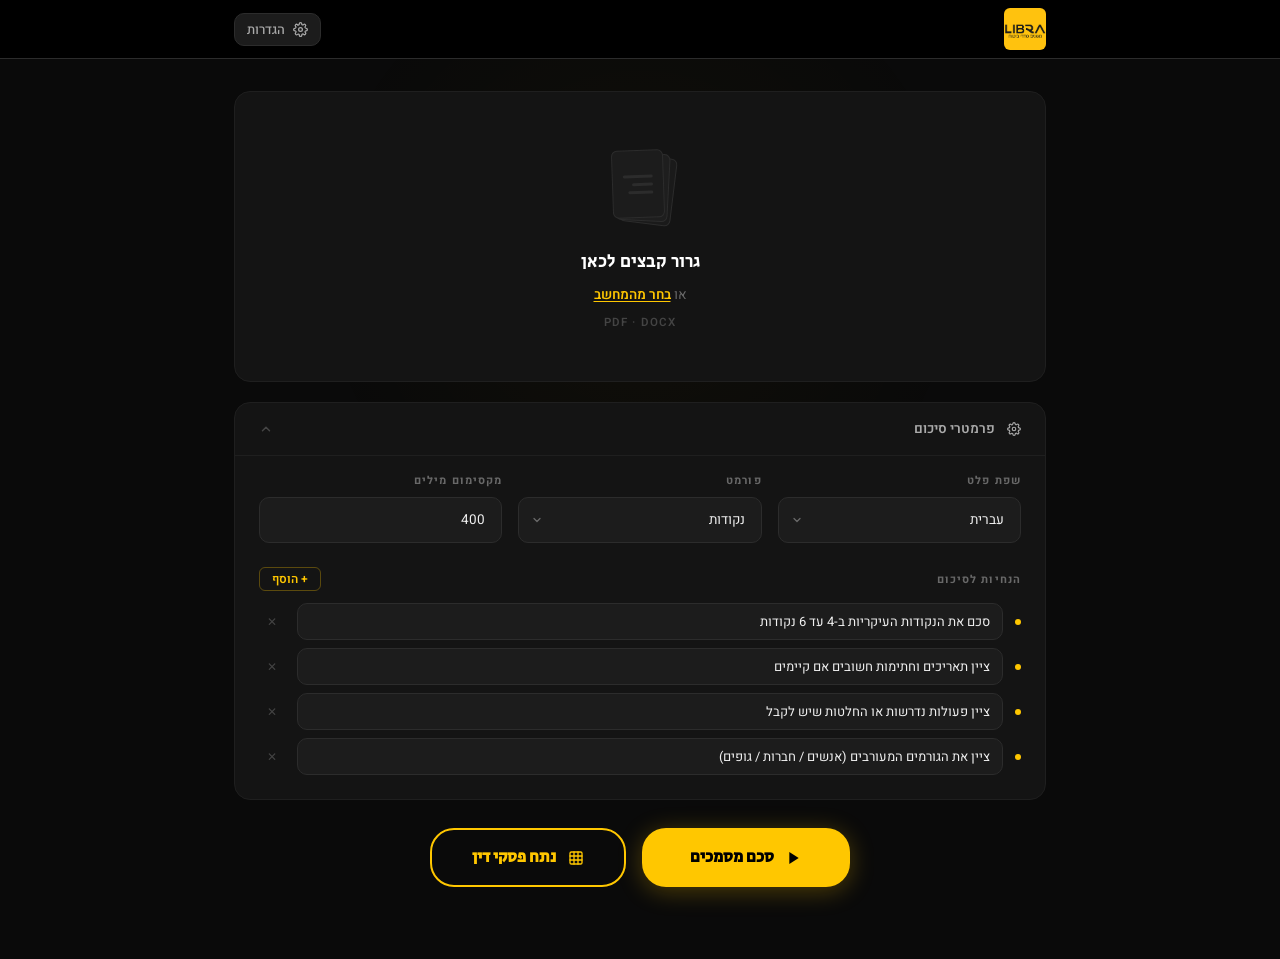
==== commit ffc20f4a: "Match Excel and table headers to reference format - Column headers now match the reference Excel exa" ====
--- a/doc-summarizer-web/static/index.html
+++ b/doc-summarizer-web/static/index.html
@@ -202,12 +202,12 @@
         <table id="verdictTable" class="verdict-table">
           <thead>
             <tr>
-              <th>בית המשפט</th>
-              <th>שופט</th>
-              <th>תיאור המקרה</th>
+              <th>בית המשפט בו התקיים הדיון</th>
+              <th>השופט ששפט באותו דיון</th>
+              <th>תאור המקרה</th>
               <th>פסק הדין במלל</th>
-              <th>לפני מע"מ</th>
-              <th>אחרי מע"מ</th>
+              <th>הסכום שיש לליברה לשלם לפני מעמ</th>
+              <th>הסכום שיש לליברה לשלם אחרי מעמ</th>
             </tr>
           </thead>
           <tbody id="verdictTableBody"></tbody>
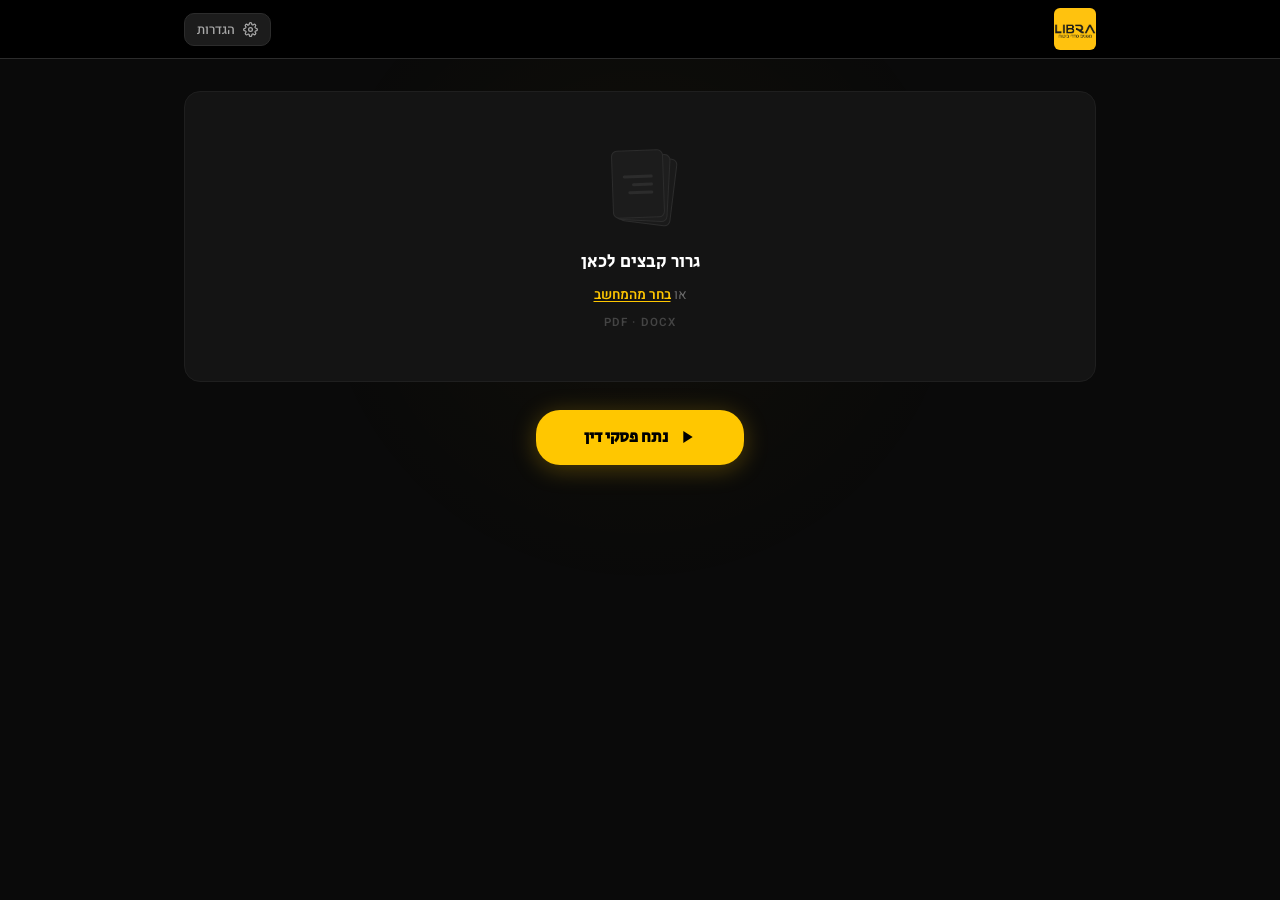
==== commit 6e6c5a20: "Simplify UI: table + Excel export only Remove summarize feature, config panel, and court analysis te" ====
--- a/doc-summarizer-web/static/index.html
+++ b/doc-summarizer-web/static/index.html
@@ -3,7 +3,7 @@
 <head>
   <meta charset="UTF-8" />
   <meta name="viewport" content="width=device-width, initial-scale=1.0" />
-  <title>מסכם מסמכים</title>
+  <title>פסקי דין — ליברה</title>
   <link rel="preconnect" href="https://fonts.googleapis.com">
   <link rel="preconnect" href="https://fonts.gstatic.com" crossorigin>
   <link href="https://fonts.googleapis.com/css2?family=Secular+One&family=Heebo:wght@300;400;500;600;700;800&display=swap" rel="stylesheet">
@@ -103,67 +103,11 @@
       <div id="fileList" class="file-chips hidden"></div>
     </section>
 
-    <!-- Config -->
-    <section class="panel">
-      <button class="panel-toggle" id="configToggle" onclick="toggleConfig()" type="button">
-        <span class="panel-toggle-label">
-          <svg width="14" height="14" viewBox="0 0 24 24" fill="none" stroke="currentColor" stroke-width="2" stroke-linecap="round" stroke-linejoin="round">
-            <circle cx="12" cy="12" r="3"/>
-            <path d="M19.4 15a1.65 1.65 0 0 0 .33 1.82l.06.06a2 2 0 0 1-2.83 2.83l-.06-.06a1.65 1.65 0 0 0-1.82-.33 1.65 1.65 0 0 0-1 1.51V21a2 2 0 0 1-4 0v-.09A1.65 1.65 0 0 0 9 19.4a1.65 1.65 0 0 0-1.82.33l-.06.06a2 2 0 0 1-2.83-2.83l.06-.06A1.65 1.65 0 0 0 4.68 15a1.65 1.65 0 0 0-1.51-1H3a2 2 0 0 1 0-4h.09A1.65 1.65 0 0 0 4.6 9a1.65 1.65 0 0 0-.33-1.82l-.06-.06a2 2 0 0 1 2.83-2.83l.06.06A1.65 1.65 0 0 0 9 4.68a1.65 1.65 0 0 0 1-1.51V3a2 2 0 0 1 4 0v.09a1.65 1.65 0 0 0 1 1.51 1.65 1.65 0 0 0 1.82-.33l.06-.06a2 2 0 0 1 2.83 2.83l-.06.06A1.65 1.65 0 0 0 19.4 9a1.65 1.65 0 0 0 1.51 1H21a2 2 0 0 1 0 4h-.09a1.65 1.65 0 0 0-1.51 1z"/>
-          </svg>
-          פרמטרי סיכום
-        </span>
-        <span class="panel-toggle-arrow open" id="configArrow">
-          <svg width="14" height="14" viewBox="0 0 24 24" fill="none" stroke="currentColor" stroke-width="2.5" stroke-linecap="round" stroke-linejoin="round"><polyline points="6 9 12 15 18 9"/></svg>
-        </span>
-      </button>
-
-      <div class="config-body" id="configBody">
-        <div class="config-grid">
-          <div class="field-group">
-            <label class="field-label" for="language">שפת פלט</label>
-            <select id="language" class="field-input field-select">
-              <option value="עברית">עברית</option>
-              <option value="English">English</option>
-              <option value="ערבית">ערבית</option>
-            </select>
-          </div>
-          <div class="field-group">
-            <label class="field-label" for="format">פורמט</label>
-            <select id="format" class="field-input field-select">
-              <option value="bullet_points">נקודות</option>
-              <option value="paragraph">פסקה</option>
-            </select>
-          </div>
-          <div class="field-group">
-            <label class="field-label" for="maxLength">מקסימום מילים</label>
-            <input type="number" id="maxLength" class="field-input" value="400" min="50" max="2000" />
-          </div>
-        </div>
-
-        <div class="params-section">
-          <div class="params-header">
-            <span class="field-label">הנחיות לסיכום</span>
-            <button class="add-btn" onclick="addParameter()" type="button">+ הוסף</button>
-          </div>
-          <div id="paramsList" class="params-list"></div>
-        </div>
-      </div>
-    </section>
-
-    <!-- Actions -->
+    <!-- Action -->
     <div class="action-row">
-      <button id="summarizeBtn" class="summarize-btn" onclick="summarize()" type="button">
+      <button id="analyzeBtn" class="primary-btn" onclick="analyzeDocuments()" type="button">
         <svg width="16" height="16" viewBox="0 0 24 24" fill="currentColor">
           <polygon points="5 3 19 12 5 21 5 3"/>
-        </svg>
-        סכם מסמכים
-      </button>
-      <button id="analyzeBtn" class="analyze-btn" onclick="analyzeDocuments()" type="button">
-        <svg width="16" height="16" viewBox="0 0 24 24" fill="none" stroke="currentColor" stroke-width="2" stroke-linecap="round" stroke-linejoin="round">
-          <rect x="3" y="3" width="18" height="18" rx="2"/><line x1="3" y1="9" x2="21" y2="9"/>
-          <line x1="3" y1="15" x2="21" y2="15"/><line x1="9" y1="3" x2="9" y2="21"/>
-          <line x1="15" y1="3" x2="15" y2="21"/>
         </svg>
         נתח פסקי דין
       </button>
@@ -172,17 +116,8 @@
     <!-- Loading -->
     <div id="loadingState" class="loading-state hidden">
       <div class="loading-ring"></div>
-      <p id="loadingText" class="loading-text">מעבד...</p>
+      <p id="loadingText" class="loading-text">מנתח פסקי דין…</p>
     </div>
-
-    <!-- Summarize Results -->
-    <section id="resultsSection" class="hidden">
-      <div class="results-heading">
-        <h2 class="results-title">סיכומים</h2>
-        <span id="resultsCount" class="results-count"></span>
-      </div>
-      <div id="resultsContainer" class="results-list"></div>
-    </section>
 
     <!-- Court Analysis Table -->
     <section id="verdictSection" class="hidden">
@@ -213,19 +148,6 @@
           <tbody id="verdictTableBody"></tbody>
         </table>
       </div>
-
-      <!-- Court Analysis -->
-      <div id="courtAnalysis" class="court-analysis hidden">
-        <div class="analysis-header">
-          <svg width="18" height="18" viewBox="0 0 24 24" fill="none" stroke="currentColor" stroke-width="2" stroke-linecap="round" stroke-linejoin="round">
-            <circle cx="12" cy="12" r="10"/><line x1="12" y1="8" x2="12" y2="12"/>
-            <line x1="12" y1="16" x2="12.01" y2="16"/>
-          </svg>
-          <h3 class="analysis-title">ניתוח בתי המשפט</h3>
-          <div id="analysisSpinner" class="loading-ring" style="width:22px;height:22px;border-width:2px;margin-right:auto"></div>
-        </div>
-        <div id="analysisContent" class="analysis-content"></div>
-      </div>
     </section>
 
   </main>
--- a/doc-summarizer-web/static/style.css
+++ b/doc-summarizer-web/static/style.css
@@ -1,15 +1,3 @@
-/* ─── Spring property registration ────────────────────────────────────────── */
-@property --mag-x {
-  syntax: '<length>';
-  inherits: false;
-  initial-value: 0px;
-}
-@property --mag-y {
-  syntax: '<length>';
-  inherits: false;
-  initial-value: 0px;
-}
-
 /* ─── Variables ─────────────────────────────────────────────────────────── */
 :root {
   --c-bg:           #0a0a0a;
@@ -48,7 +36,6 @@
   --sh-md: 0 4px 20px rgba(0,0,0,.6);
   --sh-lg: 0 12px 48px rgba(0,0,0,.75);
 
-  /* Spring easing curves */
   --spring-soft:   cubic-bezier(0.22, 1, 0.36, 1);
   --spring-medium: cubic-bezier(0.34, 1.40, 0.64, 1);
   --spring-bouncy: cubic-bezier(0.34, 1.56, 0.64, 1);
@@ -70,7 +57,6 @@
   isolation: isolate;
 }
 
-/* Ambient background glow — breathes slowly, barely perceptible */
 body::before {
   content: '';
   position: fixed;
@@ -105,7 +91,7 @@
 }
 
 .header-content {
-  max-width: 860px;
+  max-width: 960px;
   margin: 0 auto;
   padding: 0 var(--s6);
   height: 58px;
@@ -121,22 +107,6 @@
   width: auto;
   border-radius: var(--r-sm);
   display: block;
-}
-
-.brand-text { display: flex; flex-direction: column; gap: 1px; }
-
-.brand-name {
-  font-family: var(--f-display);
-  font-size: 15.5px;
-  color: var(--c-white);
-  line-height: 1;
-}
-
-.brand-sub {
-  font-size: 10.5px;
-  color: var(--c-text-muted);
-  line-height: 1;
-  letter-spacing: 0.03em;
 }
 
 .settings-toggle {
@@ -181,9 +151,7 @@
   transition: opacity 0.22s ease;
 }
 
-.settings-overlay.is-closing .settings-scrim {
-  opacity: 0;
-}
+.settings-overlay.is-closing .settings-scrim { opacity: 0; }
 
 .settings-drawer {
   position: relative;
@@ -384,7 +352,7 @@
 
 /* ─── Main Layout ────────────────────────────────────────────────────────── */
 .main {
-  max-width: 860px;
+  max-width: 960px;
   margin: 0 auto;
   padding: var(--s8) var(--s6) var(--s16);
   display: flex;
@@ -400,9 +368,7 @@
   transition: border-color 0.2s;
 }
 
-.panel:focus-within {
-  border-color: rgba(255,199,0,.18);
-}
+.panel:focus-within { border-color: rgba(255,199,0,.18); }
 
 /* ─── Drop Zone ──────────────────────────────────────────────────────────── */
 .drop-zone {
@@ -417,7 +383,6 @@
 
 .drop-inner { display: flex; flex-direction: column; align-items: center; gap: var(--s6); }
 
-/* Document stack illustration */
 .doc-stack { position: relative; width: 68px; height: 84px; flex-shrink: 0; }
 
 .doc {
@@ -468,9 +433,7 @@
 .drop-zone.over  .doc-lines span { background: var(--c-yellow-dim); }
 
 .drop-copy { text-align: center; display: flex; flex-direction: column; align-items: center; gap: var(--s2); }
-
 .drop-headline { font-family: var(--f-display); font-size: 18px; color: var(--c-white); }
-
 .drop-hint { font-size: 13.5px; color: var(--c-text-muted); }
 
 .link-btn {
@@ -524,14 +487,12 @@
 
 .file-chip:hover { border-color: rgba(255,199,0,.3); background: var(--c-surface); }
 
-/* Spring entrance — bounces in from slightly below */
 @keyframes chipIn {
   0%   { transform: scale(0.6) translateY(6px); opacity: 0; }
   60%  { transform: scale(1.05) translateY(-2px); opacity: 1; }
   100% { transform: scale(1) translateY(0); opacity: 1; }
 }
 
-/* Exit — shrinks and fades down */
 .file-chip.removing {
   animation: chipOut 0.22s cubic-bezier(0.4, 0, 1, 1) forwards;
   pointer-events: none;
@@ -578,128 +539,14 @@
   transform: rotate(90deg) scale(1.2);
 }
 
-/* ─── Config Panel ───────────────────────────────────────────────────────── */
-.panel-toggle {
-  width: 100%;
-  display: flex;
-  align-items: center;
-  justify-content: space-between;
-  padding: var(--s4) var(--s6);
-  background: none;
-  border: none;
-  cursor: pointer;
-  font-family: var(--f-body);
-  font-size: 13.5px;
-  font-weight: 600;
-  color: var(--c-text-mid);
-  transition: background 0.16s;
-}
-
-.panel-toggle:hover { background: var(--c-surface-2); }
-
-.panel-toggle-label { display: flex; align-items: center; gap: var(--s3); color: var(--c-text-mid); }
-
-.panel-toggle-arrow {
-  color: var(--c-text-faint);
-  transition: transform 0.32s var(--spring-soft);
-  display: flex;
-}
-
-.panel-toggle-arrow.open { transform: rotate(180deg); }
-
-.config-body {
-  padding: var(--s4) var(--s6) var(--s6);
-  border-top: 1px solid var(--c-border-soft);
-  display: flex;
-  flex-direction: column;
-  gap: var(--s6);
-  overflow: hidden;
-  /* max-height and opacity controlled by JS spring animation */
-  transition: opacity 0.28s ease;
-}
-
-.config-grid {
-  display: grid;
-  grid-template-columns: repeat(auto-fit, minmax(175px, 1fr));
-  gap: var(--s4);
-}
-
-/* ─── Parameters ─────────────────────────────────────────────────────────── */
-.params-section { display: flex; flex-direction: column; gap: var(--s3); }
-
-.params-header { display: flex; align-items: center; justify-content: space-between; }
-
-.add-btn {
-  font-family: var(--f-body);
-  font-size: 12px;
-  font-weight: 600;
-  color: var(--c-yellow);
-  background: none;
-  border: 1.5px solid rgba(255,199,0,.3);
-  border-radius: var(--r-sm);
-  padding: 2px var(--s3);
-  cursor: pointer;
-  transition: border-color 0.16s, background 0.16s, transform 0.2s var(--spring-bouncy);
-}
-
-.add-btn:hover {
-  border-color: var(--c-yellow);
-  background: var(--c-yellow-bg);
-  transform: scale(1.04);
-}
-
-.params-list { display: flex; flex-direction: column; gap: var(--s2); }
-
-.param-item {
-  display: flex;
-  align-items: center;
-  gap: var(--s3);
-  animation: paramIn 0.32s var(--spring-bouncy) both;
-}
-
-@keyframes paramIn {
-  from { opacity: 0; transform: translateY(-8px) scale(0.97); }
-  to   { opacity: 1; transform: translateY(0) scale(1); }
-}
-
-.param-dot {
-  width: 6px;
-  height: 6px;
-  border-radius: 50%;
-  background: var(--c-yellow);
-  flex-shrink: 0;
-}
-
-.param-item .field-input { flex: 1; padding: var(--s2) var(--s3); font-size: 13px; }
-
-.param-del {
-  width: 26px;
-  height: 26px;
-  flex-shrink: 0;
-  display: flex;
-  align-items: center;
+/* ─── Action Row ─────────────────────────────────────────────────────────── */
+.action-row {
+  display: flex;
   justify-content: center;
-  background: none;
-  border: 1px solid transparent;
-  border-radius: var(--r-sm);
-  color: var(--c-text-faint);
-  cursor: pointer;
-  font-size: 12px;
-  transition: background 0.14s, color 0.14s, border-color 0.14s, transform 0.2s var(--spring-bouncy);
-}
-
-.param-del:hover {
-  background: var(--c-err-bg);
-  color: var(--c-err);
-  border-color: rgba(240,96,96,.3);
-  transform: rotate(90deg) scale(1.15);
-}
-
-/* ─── Action Row ─────────────────────────────────────────────────────────── */
-
-.summarize-btn {
-  --mag-x: 0px;
-  --mag-y: 0px;
+  padding: var(--s2) 0;
+}
+
+.primary-btn {
   display: flex;
   align-items: center;
   gap: var(--s3);
@@ -710,42 +557,21 @@
   border-radius: var(--r-xl);
   font-family: var(--f-display);
   font-size: 16px;
+  font-weight: 700;
   cursor: pointer;
   box-shadow: 0 4px 24px rgba(255,199,0,.28);
-  /* JS controls transform for magnetic effect; only bg/shadow here */
-  transition: background 0.15s, box-shadow 0.18s;
-  font-weight: 700;
-  will-change: transform;
-  transform: translate(var(--mag-x), var(--mag-y));
-  position: relative;
-}
-
-/* Glow ring that expands on hover */
-.summarize-btn::after {
-  content: '';
-  position: absolute;
-  inset: -4px;
-  border-radius: calc(var(--r-xl) + 4px);
-  background: rgba(255,199,0,0);
-  box-shadow: 0 0 0 0 rgba(255,199,0,0);
-  transition: box-shadow 0.3s ease;
-  pointer-events: none;
-}
-
-.summarize-btn:hover::after {
-  box-shadow: 0 0 0 6px rgba(255,199,0,0.1);
-}
-
-.summarize-btn:hover {
+  transition: background 0.15s, box-shadow 0.18s, transform 0.22s var(--spring-bouncy);
+}
+
+.primary-btn:hover {
   background: var(--c-yellow-light);
   box-shadow: 0 8px 36px rgba(255,199,0,.46);
-}
-
-.summarize-btn:active {
-  box-shadow: 0 2px 12px rgba(255,199,0,.22);
-}
-
-.summarize-btn:disabled {
+  transform: translateY(-2px);
+}
+
+.primary-btn:active { transform: translateY(0); }
+
+.primary-btn:disabled {
   background: var(--c-surface-3);
   color: var(--c-text-faint);
   box-shadow: none;
@@ -753,9 +579,6 @@
   transform: none !important;
 }
 
-.summarize-btn:disabled::after { display: none; }
-
-/* Spinner inside button while loading */
 .btn-spinner {
   width: 15px;
   height: 15px;
@@ -776,7 +599,6 @@
   position: relative;
 }
 
-/* Soft pulsing glow behind the spinner */
 .loading-state::before {
   content: '';
   position: absolute;
@@ -815,13 +637,17 @@
   font-size: 13.5px;
   color: var(--c-text-muted);
   font-weight: 500;
-  transition: opacity 0.22s ease;
   position: relative;
   z-index: 1;
 }
 
-/* ─── Results ────────────────────────────────────────────────────────────── */
-.results-heading { display: flex; align-items: baseline; gap: var(--s3); margin-bottom: var(--s5); }
+/* ─── Results Heading ────────────────────────────────────────────────────── */
+.results-heading {
+  display: flex;
+  align-items: center;
+  gap: var(--s3);
+  margin-bottom: var(--s5);
+}
 
 .results-title {
   font-family: var(--f-display);
@@ -839,249 +665,6 @@
   font-size: 13px;
   color: var(--c-text-muted);
   font-weight: 500;
-  animation: titleIn 0.4s 0.05s var(--spring-soft) both;
-}
-
-.results-list { display: flex; flex-direction: column; gap: var(--s6); }
-
-/* ─── Result Card ────────────────────────────────────────────────────────── */
-.result-card {
-  background: var(--c-surface);
-  border-radius: var(--r-lg);
-  border: 1px solid var(--c-border-soft);
-  overflow: hidden;
-  animation: cardIn 0.45s var(--spring-soft) both;
-  transition: border-color 0.2s, box-shadow 0.2s;
-}
-
-.result-card:hover {
-  border-color: rgba(255,199,0,.12);
-  box-shadow: 0 4px 24px rgba(0,0,0,.5);
-}
-
-@keyframes cardIn {
-  from { opacity: 0; transform: translateY(18px) scale(0.98); }
-  60%  { transform: translateY(-3px) scale(1.002); }
-  to   { opacity: 1; transform: translateY(0) scale(1); }
-}
-
-/* Yellow accent bar on top */
-.result-card:not(.is-error)::before {
-  content: '';
-  display: block;
-  height: 3px;
-  background: linear-gradient(90deg, var(--c-yellow) 0%, rgba(255,199,0,.15) 100%);
-  transition: background 0.3s;
-}
-
-.result-card:not(.is-error):hover::before {
-  background: linear-gradient(90deg, var(--c-yellow-light) 0%, rgba(255,215,64,.25) 100%);
-}
-
-.result-card.is-error { background: var(--c-err-bg); border-color: rgba(240,96,96,.2); }
-
-.result-card-head {
-  display: flex;
-  align-items: flex-start;
-  justify-content: space-between;
-  gap: var(--s4);
-  padding: var(--s5) var(--s6);
-  border-bottom: 1px solid var(--c-border-soft);
-}
-
-.result-file-info { display: flex; flex-direction: column; gap: 3px; min-width: 0; }
-
-.result-filename {
-  font-family: var(--f-display);
-  font-size: 15px;
-  color: var(--c-white);
-  white-space: nowrap;
-  overflow: hidden;
-  text-overflow: ellipsis;
-}
-
-.result-meta {
-  font-size: 11.5px;
-  color: var(--c-text-faint);
-  display: flex;
-  align-items: center;
-  gap: var(--s2);
-}
-
-.truncated-tag {
-  display: inline-flex;
-  align-items: center;
-  padding: 1px 6px;
-  border-radius: 100px;
-  font-size: 10.5px;
-  font-weight: 700;
-  background: var(--c-warn-bg);
-  color: var(--c-warn-text);
-  letter-spacing: 0.03em;
-  border: 1px solid rgba(255,199,0,.22);
-}
-
-.result-actions { display: flex; gap: var(--s2); flex-shrink: 0; }
-
-.export-btn {
-  display: inline-flex;
-  align-items: center;
-  gap: 5px;
-  padding: 5px var(--s3);
-  background: var(--c-surface-2);
-  color: var(--c-text-mid);
-  border: 1px solid var(--c-border);
-  border-radius: var(--r-md);
-  font-family: var(--f-body);
-  font-size: 12px;
-  font-weight: 600;
-  cursor: pointer;
-  transition: background 0.16s, border-color 0.16s, color 0.16s,
-              transform 0.22s var(--spring-bouncy), box-shadow 0.16s;
-}
-
-.export-btn:hover {
-  background: var(--c-yellow-bg2);
-  border-color: rgba(255,199,0,.4);
-  color: var(--c-yellow);
-  transform: translateY(-2px);
-  box-shadow: 0 4px 12px rgba(255,199,0,.15);
-}
-
-.export-btn:active { transform: translateY(0); }
-
-/* ─── Summary Body ───────────────────────────────────────────────────────── */
-.result-body { padding: var(--s6) var(--s6); }
-
-.summary-list {
-  list-style: none;
-  display: flex;
-  flex-direction: column;
-  direction: rtl;
-}
-
-.summary-item {
-  display: flex;
-  align-items: flex-start;
-  gap: var(--s4);
-  padding: var(--s4) var(--s2);
-  border-bottom: 1px solid var(--c-border-soft);
-  direction: rtl;
-  animation: itemIn 0.4s var(--spring-soft) both;
-}
-
-.summary-item:last-child { border-bottom: none; }
-
-/* Spring entrance from start-side (right in RTL), with subtle overshoot */
-@keyframes itemIn {
-  from { opacity: 0; transform: translateX(14px) scale(0.98); }
-  65%  { opacity: 1; transform: translateX(-3px); }
-  to   { opacity: 1; transform: translateX(0) scale(1); }
-}
-
-.summary-bullet {
-  flex-shrink: 0;
-  min-width: 28px;
-  height: 28px;
-  background: var(--c-yellow-bg);
-  border: 1px solid rgba(255,199,0,.22);
-  border-radius: 50%;
-  display: flex;
-  align-items: center;
-  justify-content: center;
-  font-size: 11px;
-  font-weight: 700;
-  color: var(--c-yellow);
-  margin-top: 3px;
-  transition: background 0.16s, border-color 0.16s;
-}
-
-.summary-item:hover .summary-bullet {
-  background: var(--c-yellow-bg2);
-  border-color: rgba(255,199,0,.4);
-}
-
-.summary-text {
-  flex: 1;
-  font-size: 15px;
-  line-height: 1.85;
-  color: var(--c-text);
-  text-align: right;
-}
-
-/* Paragraph mode */
-.summary-para {
-  font-size: 15px;
-  line-height: 1.85;
-  color: var(--c-text);
-  text-align: right;
-  direction: rtl;
-  padding-bottom: var(--s4);
-  margin-bottom: var(--s4);
-  border-bottom: 1px solid var(--c-border-soft);
-  animation: itemIn 0.35s var(--spring-soft) both;
-}
-
-.summary-para:last-child { border-bottom: none; margin-bottom: 0; padding-bottom: 0; }
-
-.result-error-body {
-  padding: var(--s5) var(--s6);
-  font-size: 13.5px;
-  color: var(--c-err);
-  font-weight: 500;
-}
-
-/* ─── Responsive ─────────────────────────────────────────────────────────── */
-@media (max-width: 600px) {
-  .header-content    { padding: 0 var(--s4); }
-  .brand-sub         { display: none; }
-  .main              { padding: var(--s5) var(--s4) var(--s12); gap: var(--s4); }
-  .config-grid       { grid-template-columns: 1fr; }
-  .result-card-head  { flex-direction: column; gap: var(--s3); }
-  .summarize-btn     { padding: var(--s4) var(--s8); }
-  .settings-drawer   { width: 100vw; }
-  .result-body       { padding: var(--s4) var(--s4); }
-  .summary-item      { gap: var(--s3); }
-}
-
-/* ─── Analyze Button ────────────────────────────────────────────────────── */
-.action-row {
-  display: flex;
-  justify-content: center;
-  gap: var(--s4);
-  padding: var(--s2) 0;
-  flex-wrap: wrap;
-}
-
-.analyze-btn {
-  display: flex;
-  align-items: center;
-  gap: var(--s3);
-  padding: var(--s4) var(--s10);
-  background: transparent;
-  color: var(--c-yellow);
-  border: 2px solid var(--c-yellow);
-  border-radius: var(--r-xl);
-  font-family: var(--f-display);
-  font-size: 16px;
-  cursor: pointer;
-  font-weight: 700;
-  transition: background 0.18s, color 0.18s, transform 0.22s var(--spring-bouncy), box-shadow 0.18s;
-  will-change: transform;
-}
-
-.analyze-btn:hover {
-  background: var(--c-yellow-bg2);
-  box-shadow: 0 6px 24px rgba(255,199,0,.22);
-  transform: translateY(-2px);
-}
-
-.analyze-btn:active { transform: translateY(0); }
-
-.analyze-btn:disabled {
-  opacity: 0.45;
-  cursor: not-allowed;
-  transform: none !important;
 }
 
 /* ─── Verdict Table ──────────────────────────────────────────────────────── */
@@ -1090,7 +673,6 @@
   border-radius: var(--r-lg);
   border: 1px solid var(--c-border);
   box-shadow: var(--sh-md);
-  margin-bottom: var(--s6);
 }
 
 .verdict-table {
@@ -1137,7 +719,6 @@
   white-space: nowrap;
 }
 
-.verdict-table td.amount-zero { color: var(--c-text-muted); }
 .verdict-table tr.is-error td { color: var(--c-err); font-style: italic; }
 
 .verdict-table td.verdict-cell {
@@ -1176,46 +757,17 @@
 
 .export-excel-btn:active { transform: translateY(0); }
 
-/* ─── Court Analysis Card ────────────────────────────────────────────────── */
-.court-analysis {
-  background: var(--c-surface);
-  border: 1px solid var(--c-border);
-  border-radius: var(--r-lg);
-  overflow: hidden;
-  animation: cardIn 0.45s var(--spring-soft) both;
-  margin-top: var(--s2);
-}
-
-.analysis-header {
-  display: flex;
-  align-items: center;
-  gap: var(--s3);
-  padding: var(--s4) var(--s6);
-  border-bottom: 1px solid var(--c-border-soft);
-  background: var(--c-surface-2);
-}
-
-.analysis-title {
-  font-family: var(--f-display);
-  font-size: 16px;
-  color: var(--c-white);
-}
-
-.analysis-content {
-  padding: var(--s5) var(--s6);
-  font-size: 14.5px;
-  line-height: 1.9;
-  color: var(--c-text);
-  direction: rtl;
-  white-space: pre-wrap;
-}
-
+/* ─── Responsive ─────────────────────────────────────────────────────────── */
+@media (max-width: 600px) {
+  .header-content { padding: 0 var(--s4); }
+  .main           { padding: var(--s5) var(--s4) var(--s12); gap: var(--s4); }
+  .primary-btn    { padding: var(--s4) var(--s8); }
+  .settings-drawer { width: 100vw; }
+}
 
 /* ─── Reduced Motion ────────────────────────────────────────────────────── */
 @media (prefers-reduced-motion: reduce) {
-  *,
-  *::before,
-  *::after {
+  *, *::before, *::after {
     animation-duration: 0.01ms !important;
     animation-iteration-count: 1 !important;
     transition-duration: 0.01ms !important;
@@ -1223,5 +775,4 @@
   }
   body::before { display: none; }
   .loading-state::before { display: none; }
-  .summarize-btn:hover::after { display: none; }
-}
+}
